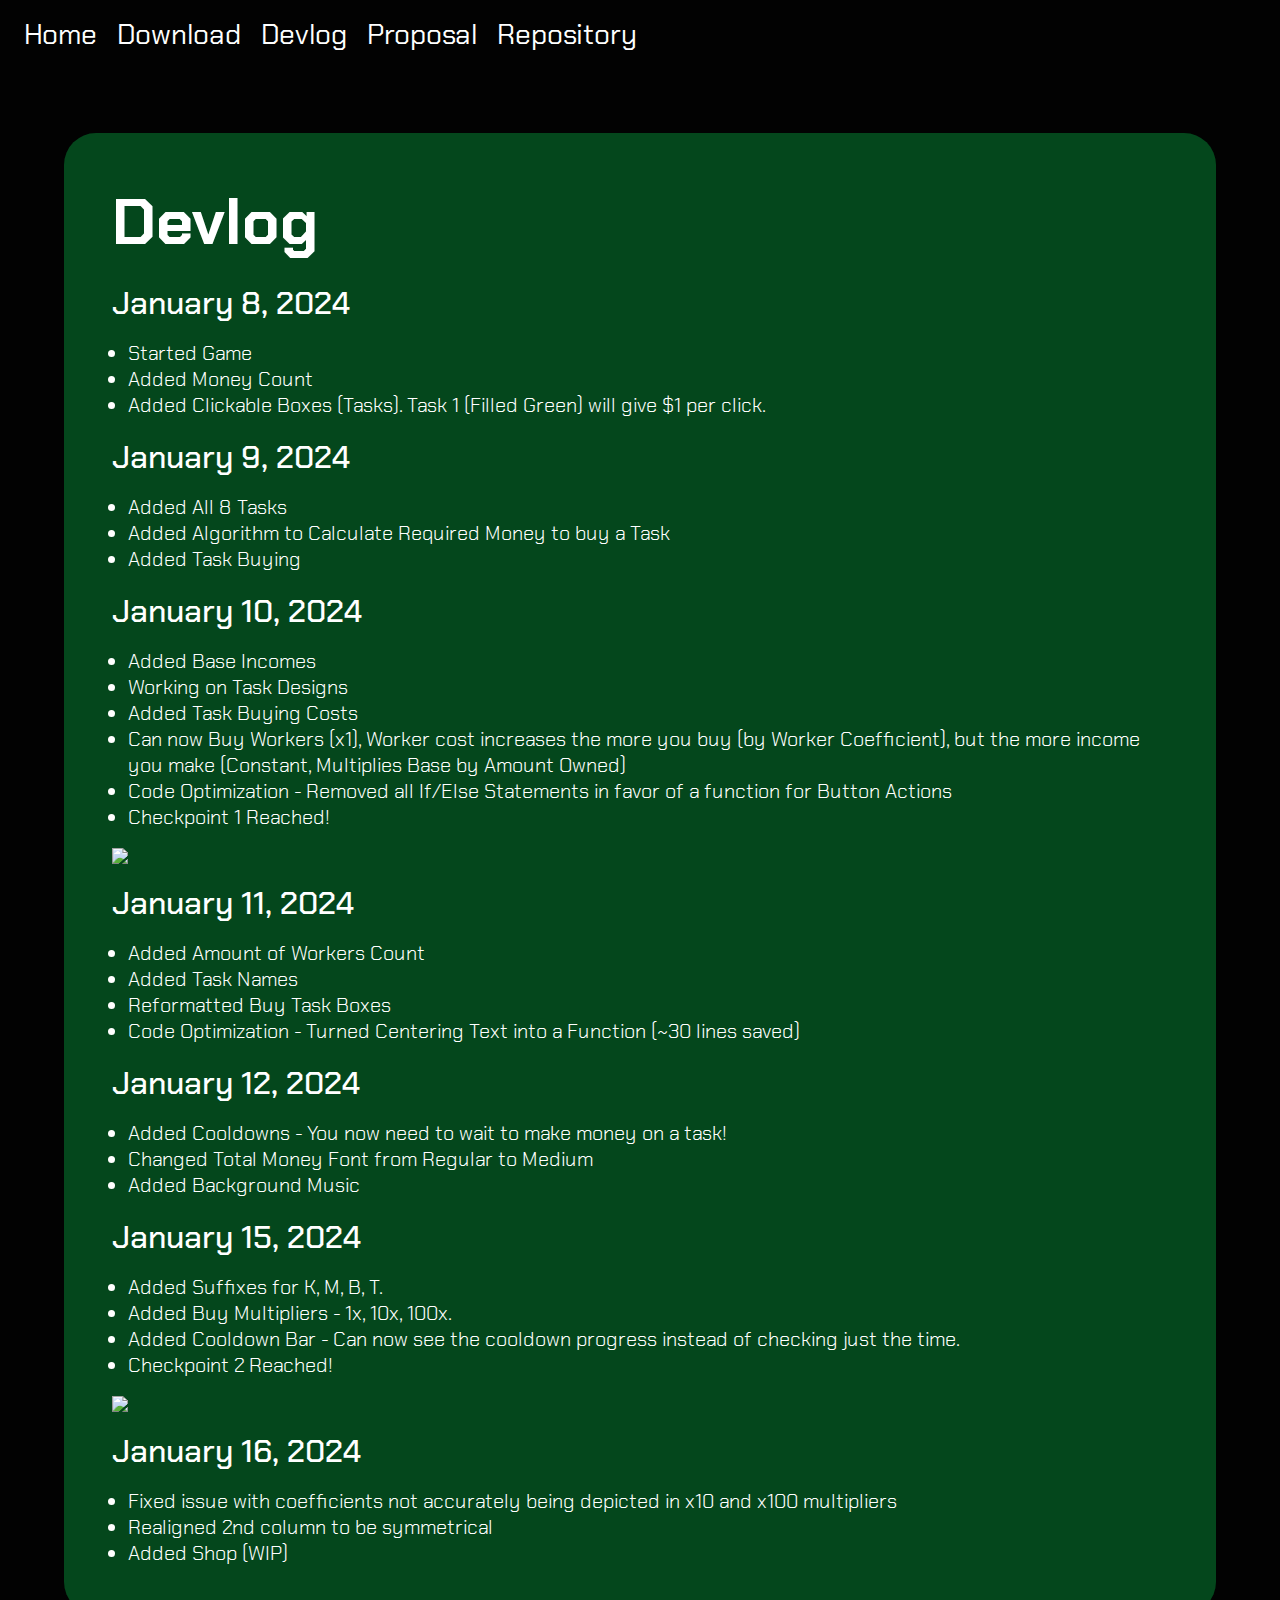
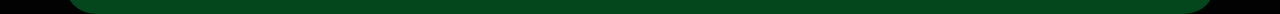
==== docs/devlog.html @ 82ff9766 "dadada" ====
<!DOCTYPE html>
<html lang="en">

<head>
    <meta charset="utf-8">
    <meta name="viewport" content="width=device-width, initial-scale=1">
    <title>Homepage - ByteBucks</title>

    <meta content="ah07.xyz" property="og:title" />
    <meta content="Anthony Huang's personal website." property="og:description" />
    <meta content="https://ah07.xyz" property="og:url" />
    <meta content="https://i.imgur.com/8QaFXJU.png" property="og:image" />

    <link rel="preconnect" href="https://fonts.googleapis.com">
    <link rel="preconnect" href="https://fonts.gstatic.com" crossorigin>
    <link href="https://fonts.googleapis.com/css2?family=Chakra+Petch:wght@300;400;500;600;700&display=swap" rel="stylesheet">

    <link rel="stylesheet" href="devlog.css">

    <style>
        body{
            background-size: cover;
            background-attachment: fixed;
            background-position: center;
            background-repeat: no-repeat;
            background-image: url("https://static.vecteezy.com/system/resources/previews/000/680/496/original/abstract-green-digital-geometric-lines-background.jpg")
        }
    </style>
</head>

<body>
    <header>
        <nav>
            <a href="/ICS3U1-FPT/">Home</a>
            <a href="">Download</a>
            <a href="devlog.html">Devlog</a>
            <a href="https://docs.google.com/document/d/1B6uVxqVd63c_NaDsJYvS77bWntiUref324NQU8CToC8/edit?usp=sharing">Proposal</a>
            <a href="https://github.com/anthonyhuang07/ICS3U1-FPT">Repository</a>
        </nav>
    </header>
    <main>
        <h1>Devlog</h1>
        <br>
        <h2>January 8, 2024</h2>
        <p>
            <ul>
                <li>Started Game</li>
                <li>Added Money Count</li>
                <li>Added Clickable Boxes (Tasks). Task 1 (Filled Green) will give $1 per click.</li>
            </ul>
        </p>
        <br>
        <h2>January 9, 2024</h2>
        <p>
            <ul>
                <li>Added All 8 Tasks</li>
                <li>Added Algorithm to Calculate Required Money to buy a Task</li>
                <li>Added Task Buying</li>
            </ul>
        </p>
        <br>
        <h2>January 10, 2024</h2>
        <p>
            <ul>
                <li>Added Base Incomes</li>
                <li>Working on Task Designs</li>
                <li>Added Task Buying Costs</li>
                <li>Can now Buy Workers (x1), Worker cost increases the more you buy (by Worker Coefficient), but the more income you make (Constant, Multiplies Base by Amount Owned)</li>
                <li>Code Optimization - Removed all If/Else Statements in favor of a function for Button Actions</li>
                <li>Checkpoint 1 Reached!</li>
            </ul>
        </p>
        <br>
        <img src="/ICS3U1-FPT/assets/images/checkpoint1.png" width="720"/>
        <br>
        <h2>January 11, 2024</h2>
        <p>
            <ul>
                <li>Added Amount of Workers Count</li>
                <li>Added Task Names</li>
                <li>Reformatted Buy Task Boxes</li>
                <li>Code Optimization - Turned Centering Text into a Function (~30 lines saved)</li>
            </ul>
        </p>
        <br>
        <h2>January 12, 2024</h2>
        <p>
            <ul>
                <li>Added Cooldowns - You now need to wait to make money on a task!</li>
                <li>Changed Total Money Font from Regular to Medium</li>
                <li>Added Background Music</li>
            </ul>
        </p>
        <br>
        <h2>January 15, 2024</h2>
        <p>
            <ul>
                <li>Added Suffixes for K, M, B, T.</li>
                <li>Added Buy Multipliers - 1x, 10x, 100x.</li>
                <li>Added Cooldown Bar - Can now see the cooldown progress instead of checking just the time.</li>
                <li>Checkpoint 2 Reached!</li>
            </ul>
        </p>
        <br>
        <img src="/ICS3U1-FPT/assets/images/checkpoint2.jpg" width="720"/>
        <br>
        <h2>January 16, 2024</h2>
        <p>
            <ul>
                <li>Fixed issue with coefficients not accurately being depicted in x10 and x100 multipliers</li>
                <li>Realigned 2nd column to be symmetrical</li>
                <li>Added Shop (WIP)</li>
            </ul>
        </p>
    </main>
</body>
---- docs/devlog.css ----
*,
*:after,
*:before {
    outline: none;
    -webkit-box-sizing: border-box;
    -moz-box-sizing: border-box;
    box-sizing: border-box;
    padding: 0;
    margin: 0;
}

html {
    position: relative;
}

body {
    height: 100vmin;
    margin: 0;
    position: relative;
    background-color: #020202;
}

header {
    background-color:#020202;
    width: 100%;
    display: flex;
    padding: 1rem;
} header nav a{
    font-size: 1.75em;
    color: white;
    text-decoration: none;
    margin: 0.5rem;
    font-family: 'Chakra Petch', monospace;
    font-weight: 400;
}

main {
    min-height: 100vh;
    display: flex;
    justify-content: flex-start;
    flex-direction: column;
    align-items: flex-start;
    margin: 4rem;
    padding: 3rem;
    background-color: #04471C;
    border-radius: 2rem;
    
} main h1{
    font-size: 4em;
    color: white;
    font-family: 'Chakra Petch', monospace;
    font-weight: 700;
} main h2{
    font-size: 2em;
    color: white;
    margin-bottom: 1rem;
    font-family: 'Chakra Petch', monospace;
    font-weight: 500;
} main p{
    color: white;
    font-size: 1.25em;
    font-family: 'Chakra Petch', monospace;
    font-weight: 300;
} main li{
    color: white;
    margin-left: 1rem;
    font-size: 1.25em;
    font-family: 'Chakra Petch', monospace;
    font-weight: 300;
}
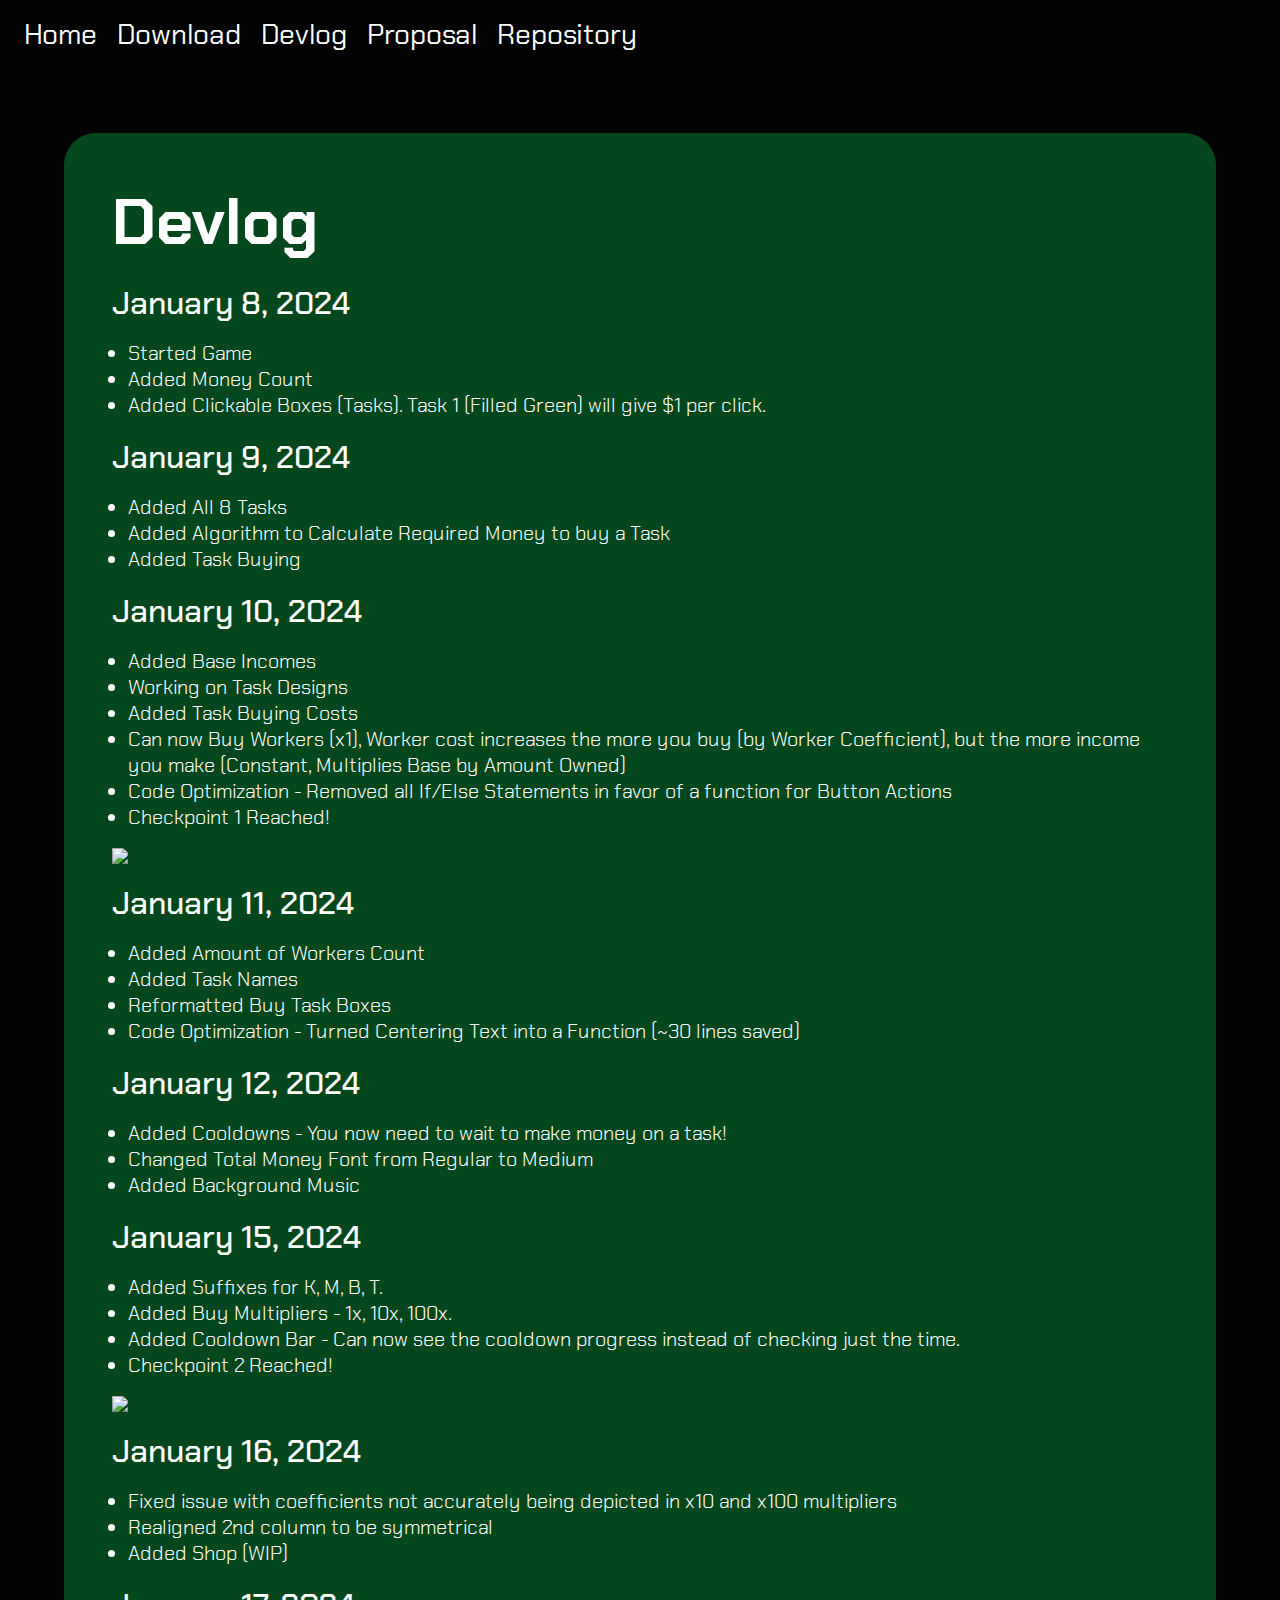
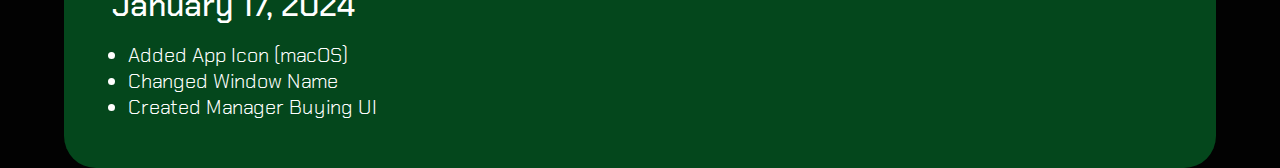
==== commit 4c741427: "date" ====
--- a/docs/devlog.html
+++ b/docs/devlog.html
@@ -112,5 +112,14 @@
                 <li>Added Shop (WIP)</li>
             </ul>
         </p>
+        <br>
+        <h2>January 17, 2024</h2>
+        <p>
+            <ul>
+                <li>Added App Icon (macOS)</li>
+                <li>Changed Window Name</li>
+                <li>Created Manager Buying UI</li>
+            </ul>
+        </p>
     </main>
 </body>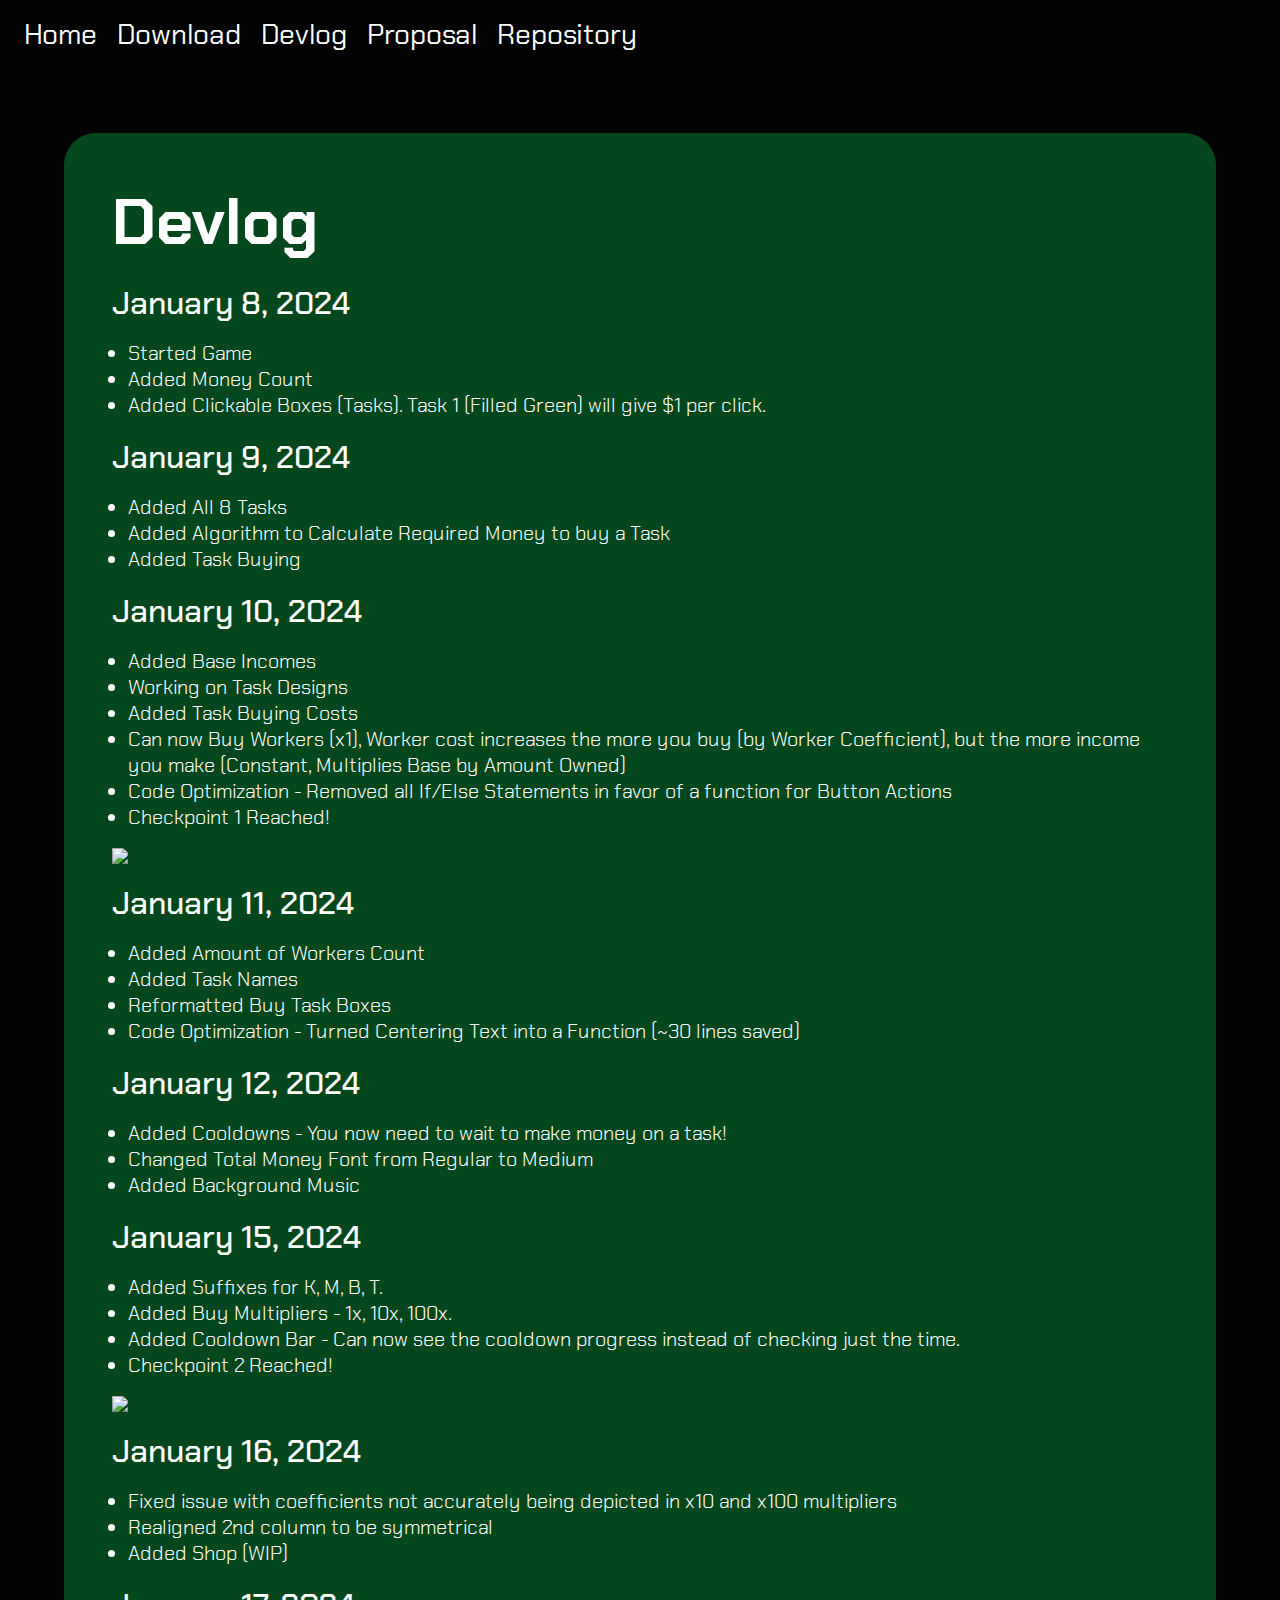
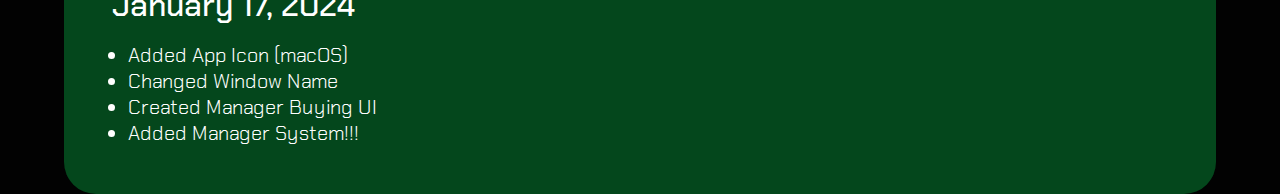
==== commit 681ea7e9: "manager" ====
--- a/docs/devlog.html
+++ b/docs/devlog.html
@@ -119,6 +119,7 @@
                 <li>Added App Icon (macOS)</li>
                 <li>Changed Window Name</li>
                 <li>Created Manager Buying UI</li>
+                <li>Added Manager System!!!</li>
             </ul>
         </p>
     </main>
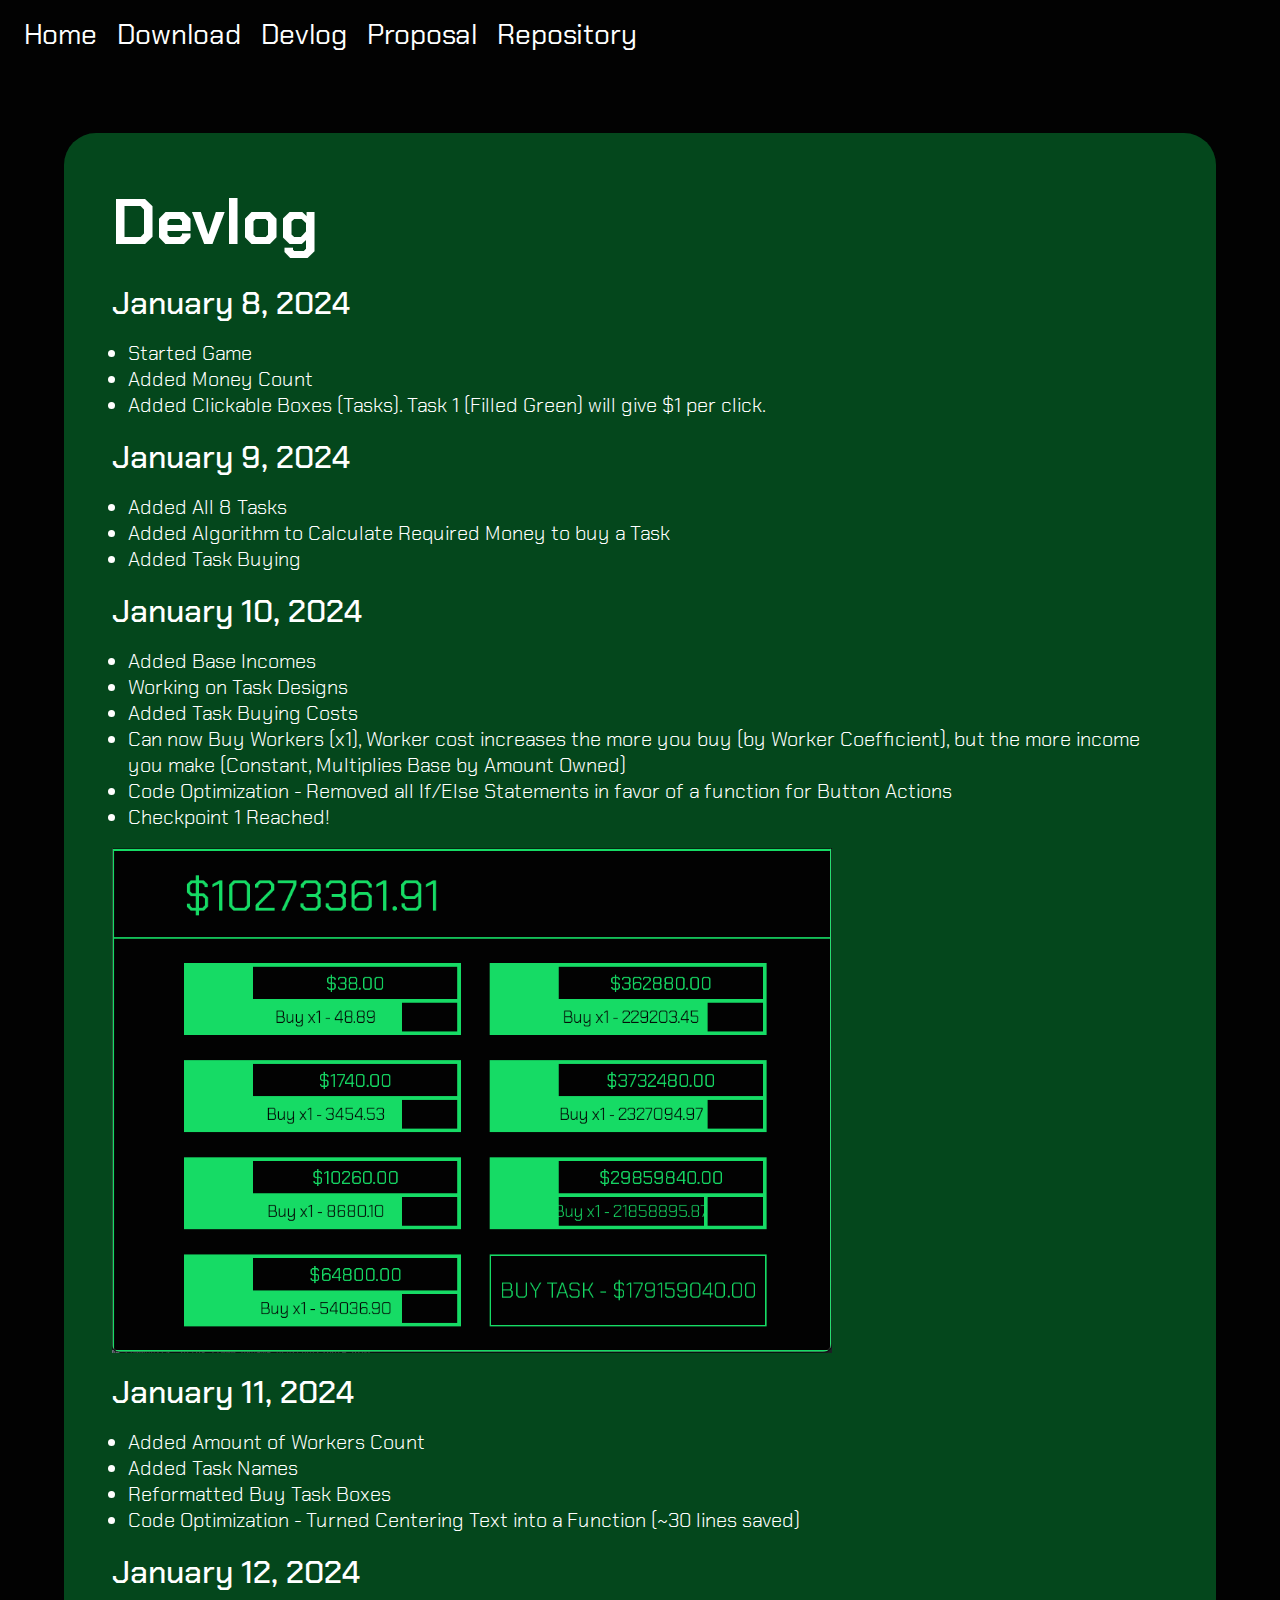
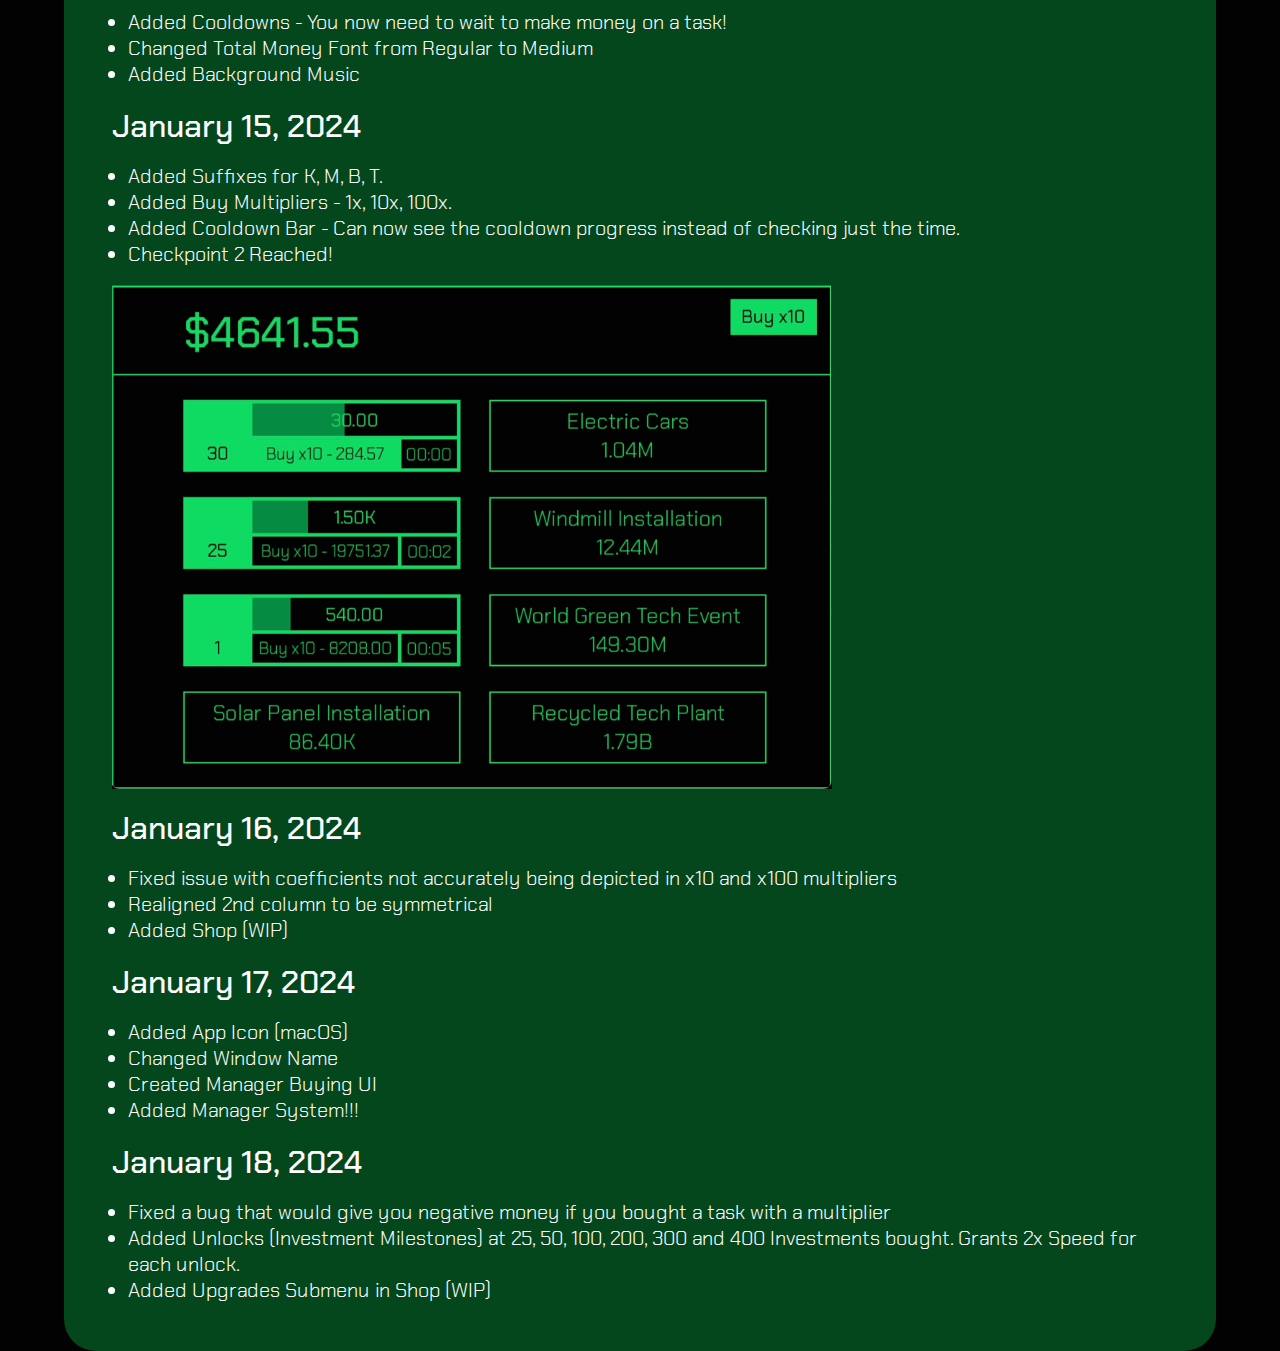
==== commit 1638fa1a: "LIGHT" ====
--- a/docs/devlog.html
+++ b/docs/devlog.html
@@ -6,10 +6,10 @@
     <meta name="viewport" content="width=device-width, initial-scale=1">
     <title>Homepage - ByteBucks</title>
 
-    <meta content="ah07.xyz" property="og:title" />
-    <meta content="Anthony Huang's personal website." property="og:description" />
-    <meta content="https://ah07.xyz" property="og:url" />
-    <meta content="https://i.imgur.com/8QaFXJU.png" property="og:image" />
+    <meta content="ByteBucks" property="og:title" />
+    <meta content="Profit, Preserve, Progress" property="og:description" />
+    <meta content="https://ah07.xyz/ICS3U1-FPT" property="og:url" />
+    <meta content="../assets/images/icon_512x512@2x.png" property="og:image" />
 
     <link rel="preconnect" href="https://fonts.googleapis.com">
     <link rel="preconnect" href="https://fonts.gstatic.com" crossorigin>
@@ -71,7 +71,7 @@
             </ul>
         </p>
         <br>
-        <img src="/ICS3U1-FPT/assets/images/checkpoint1.png" width="720"/>
+        <img src="../assets/images/checkpoint1.png" width="720"/>
         <br>
         <h2>January 11, 2024</h2>
         <p>
@@ -102,7 +102,7 @@
             </ul>
         </p>
         <br>
-        <img src="/ICS3U1-FPT/assets/images/checkpoint2.jpg" width="720"/>
+        <img src="../assets/images/checkpoint2.jpg" width="720"/>
         <br>
         <h2>January 16, 2024</h2>
         <p>
@@ -122,5 +122,14 @@
                 <li>Added Manager System!!!</li>
             </ul>
         </p>
+        <br>
+        <h2>January 18, 2024</h2>
+        <p>
+            <ul>
+                <li>Fixed a bug that would give you negative money if you bought a task with a multiplier</li>
+                <li>Added Unlocks (Investment Milestones) at 25, 50, 100, 200, 300 and 400 Investments bought. Grants 2x Speed for each unlock.</li>
+                <li>Added Upgrades Submenu in Shop (WIP)</li>
+            </ul>
+        </p>
     </main>
 </body>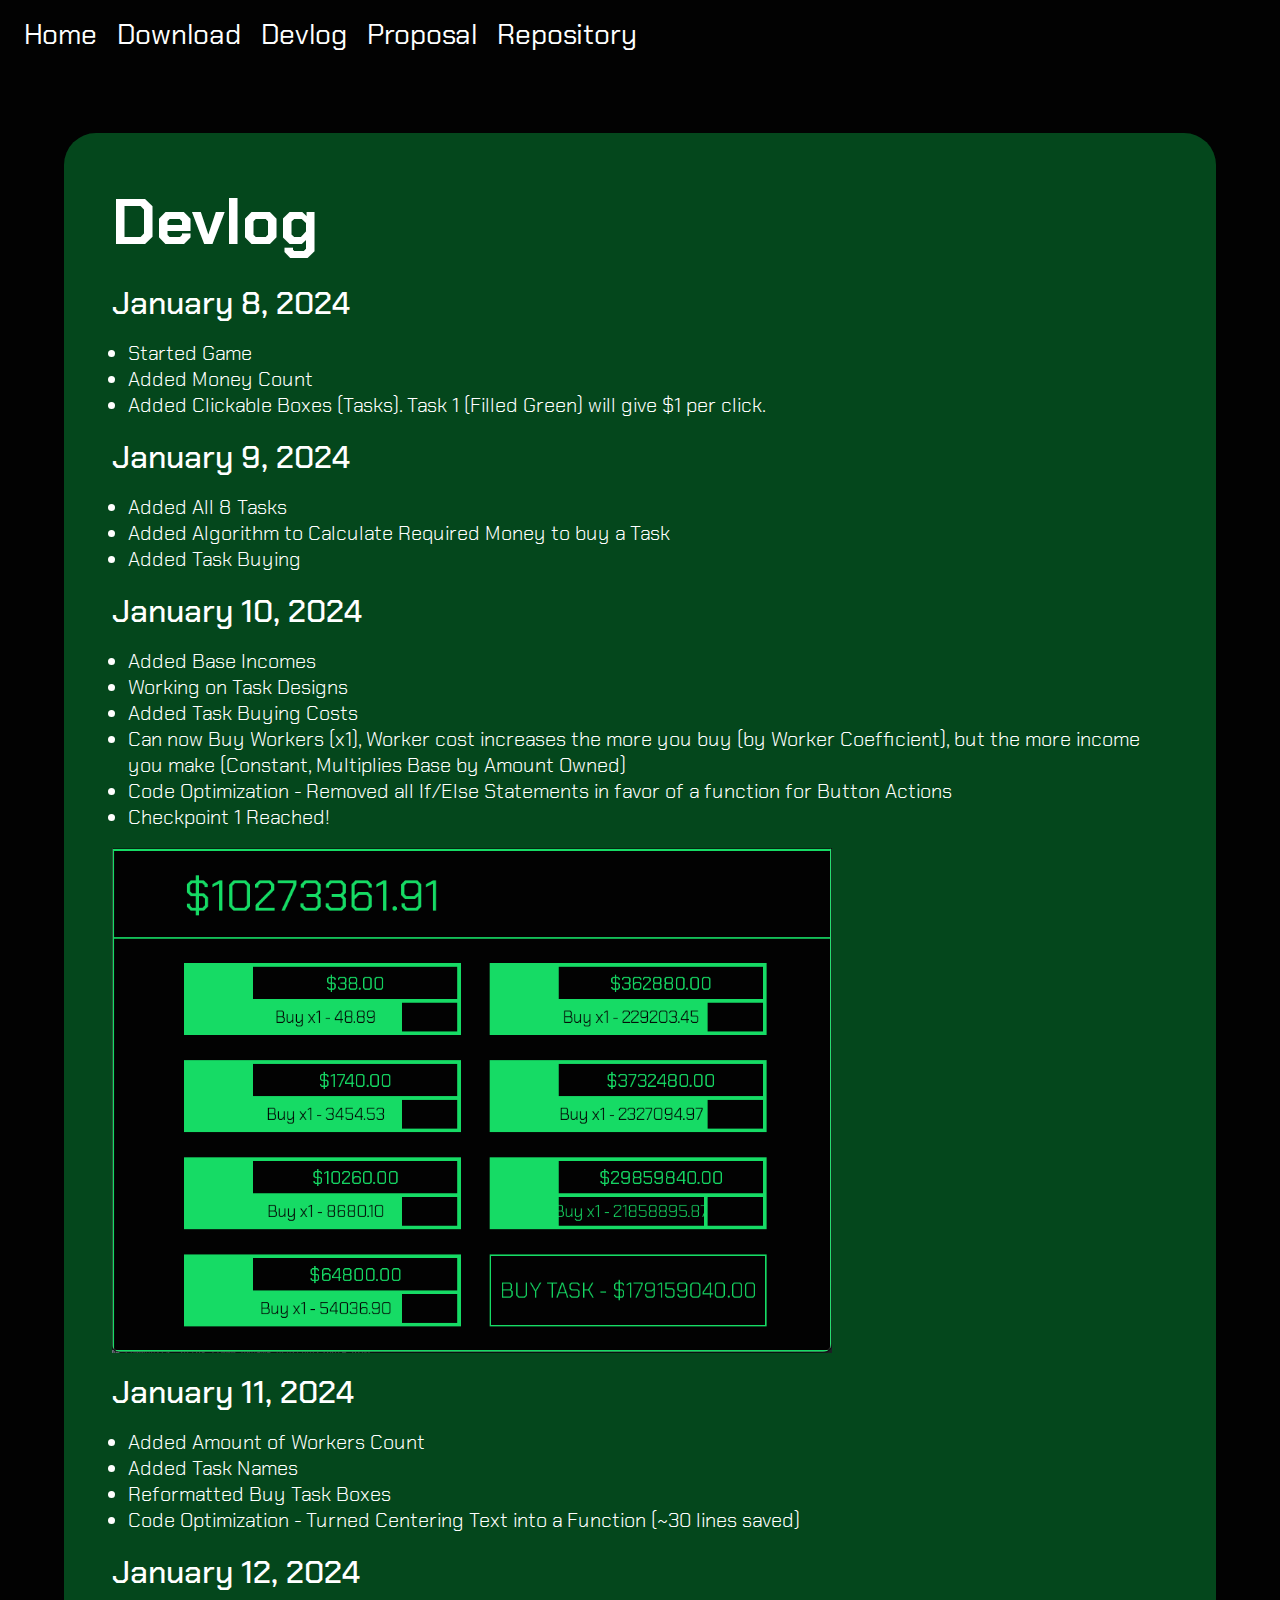
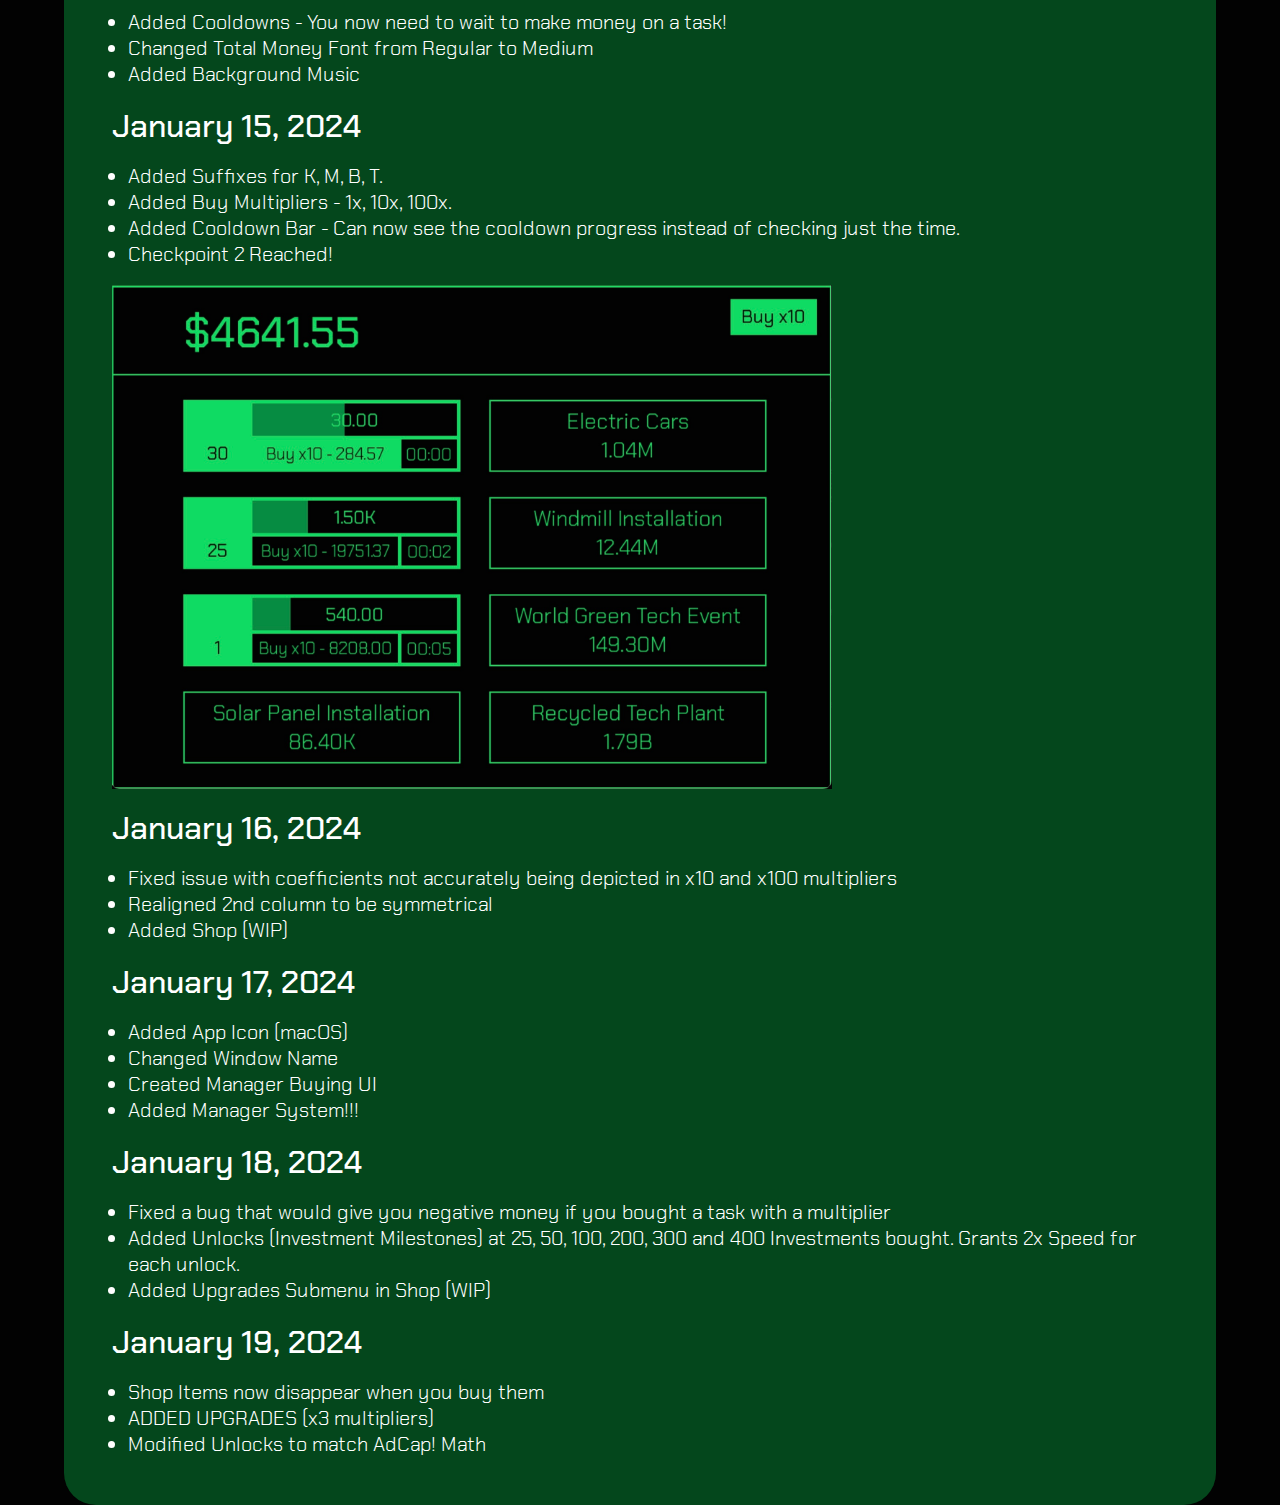
==== commit 27199985: "bsaically done lol" ====
--- a/docs/devlog.html
+++ b/docs/devlog.html
@@ -131,5 +131,14 @@
                 <li>Added Upgrades Submenu in Shop (WIP)</li>
             </ul>
         </p>
+        <br>
+        <h2>January 19, 2024</h2>
+        <p>
+            <ul>
+                <li>Shop Items now disappear when you buy them</li>
+                <li>ADDED UPGRADES (x3 multipliers)</li>
+                <li>Modified Unlocks to match AdCap! Math</li>
+            </ul>
+        </p>
     </main>
 </body>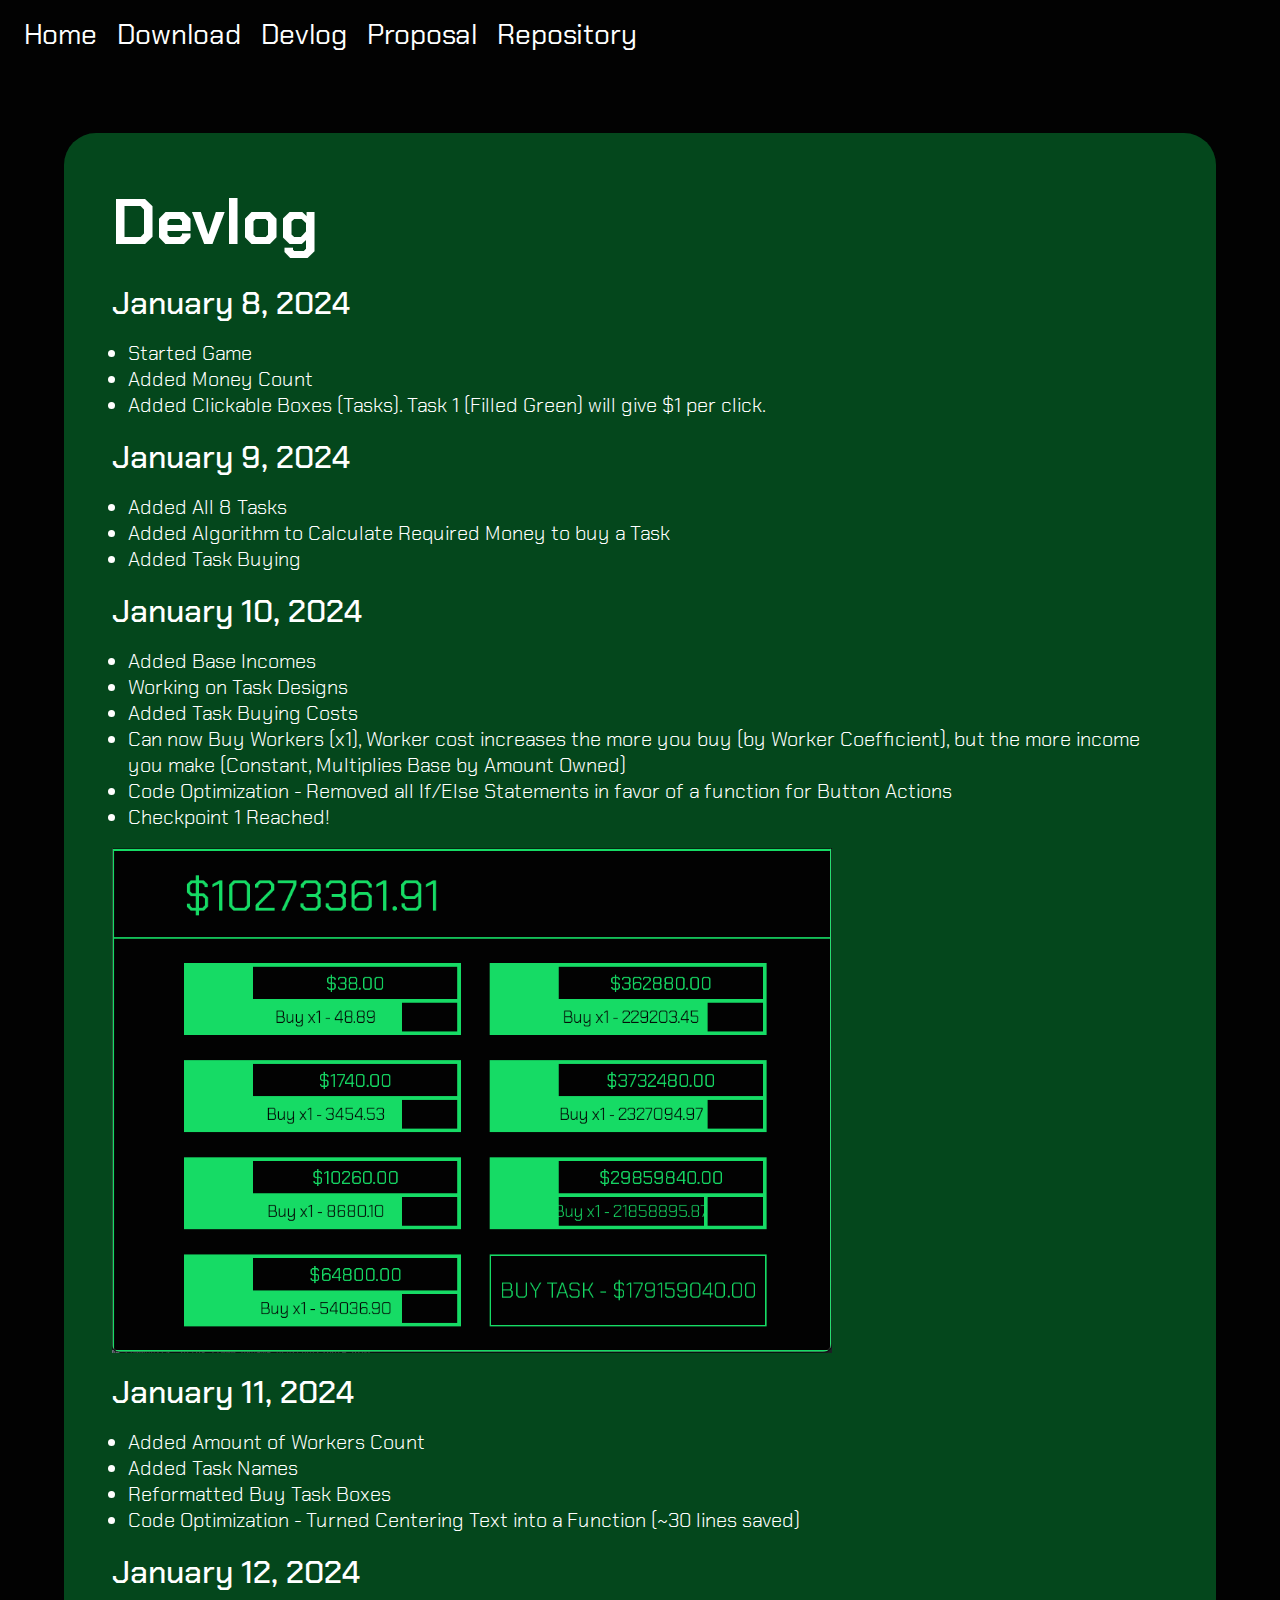
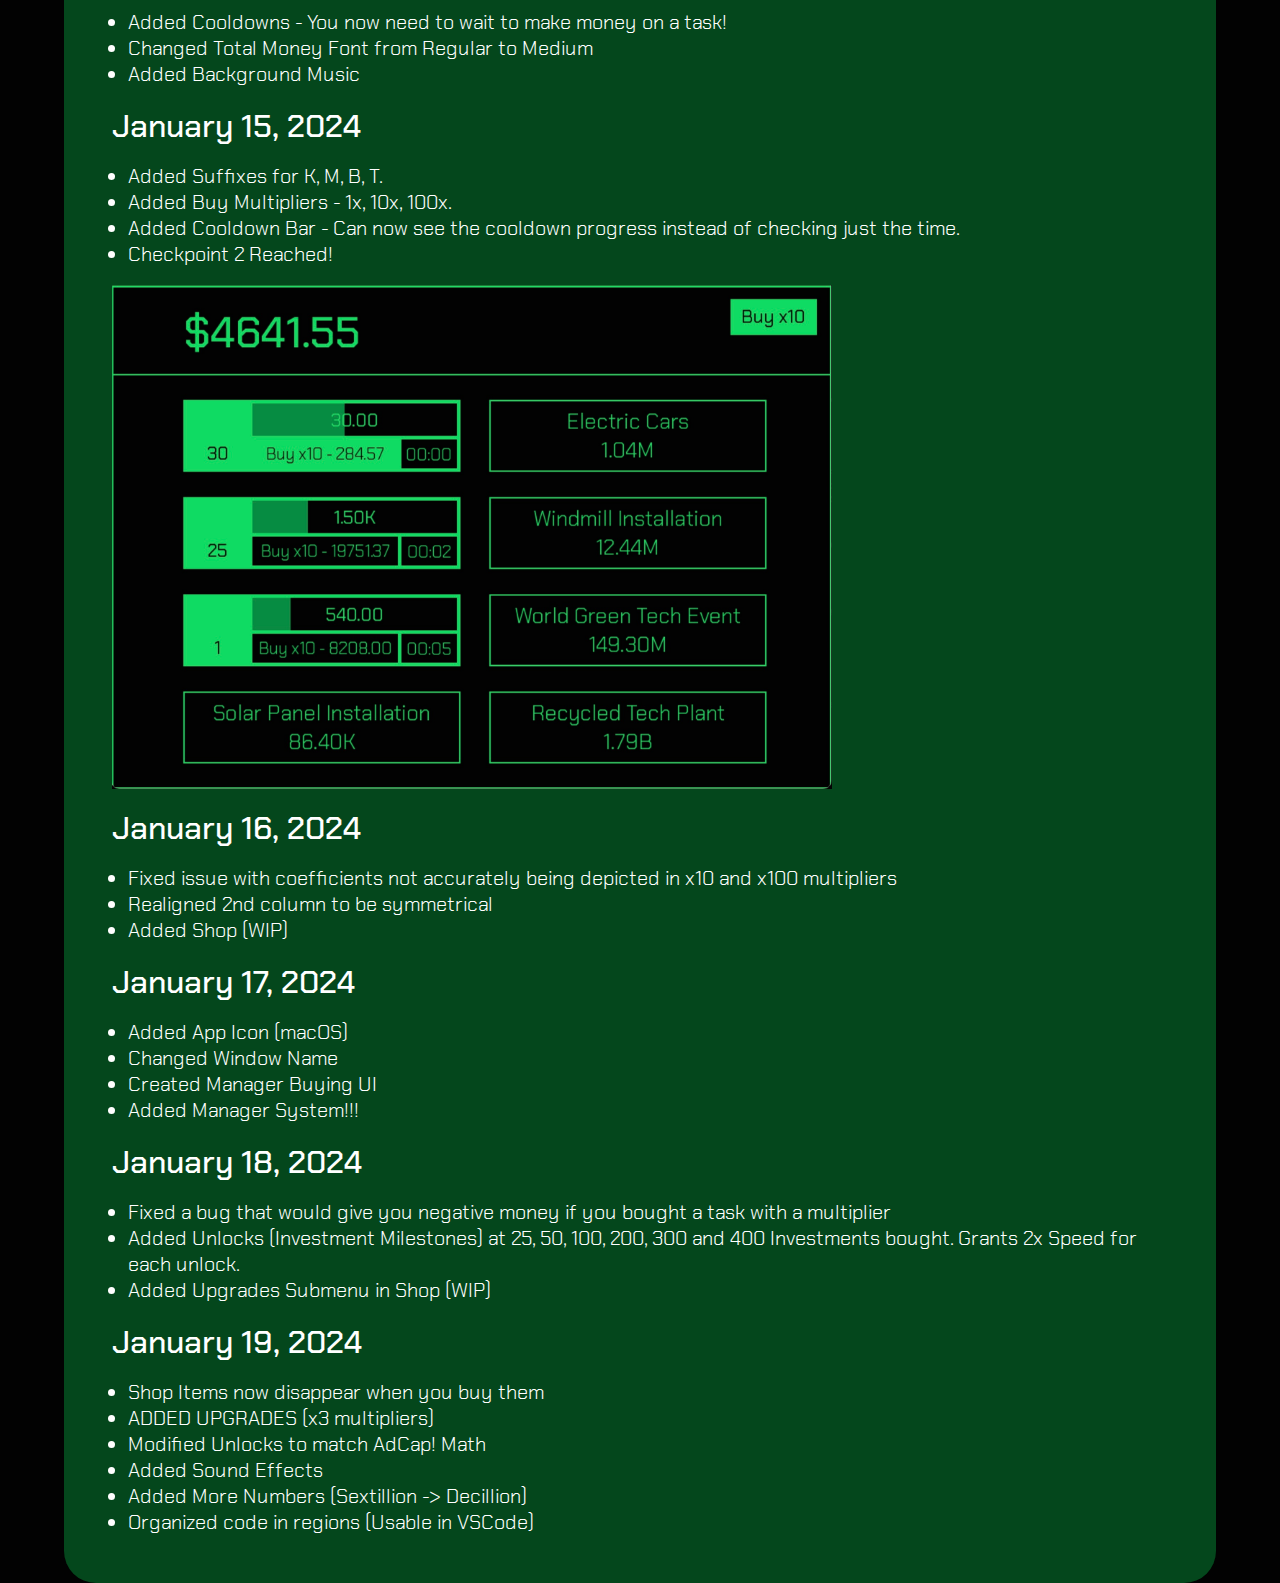
==== commit 8f6ed9f7: "whatever" ====
--- a/docs/devlog.html
+++ b/docs/devlog.html
@@ -138,6 +138,9 @@
                 <li>Shop Items now disappear when you buy them</li>
                 <li>ADDED UPGRADES (x3 multipliers)</li>
                 <li>Modified Unlocks to match AdCap! Math</li>
+                <li>Added Sound Effects</li>
+                <li>Added More Numbers (Sextillion -> Decillion)</li>
+                <li>Organized code in regions (Usable in VSCode)</li>
             </ul>
         </p>
     </main>
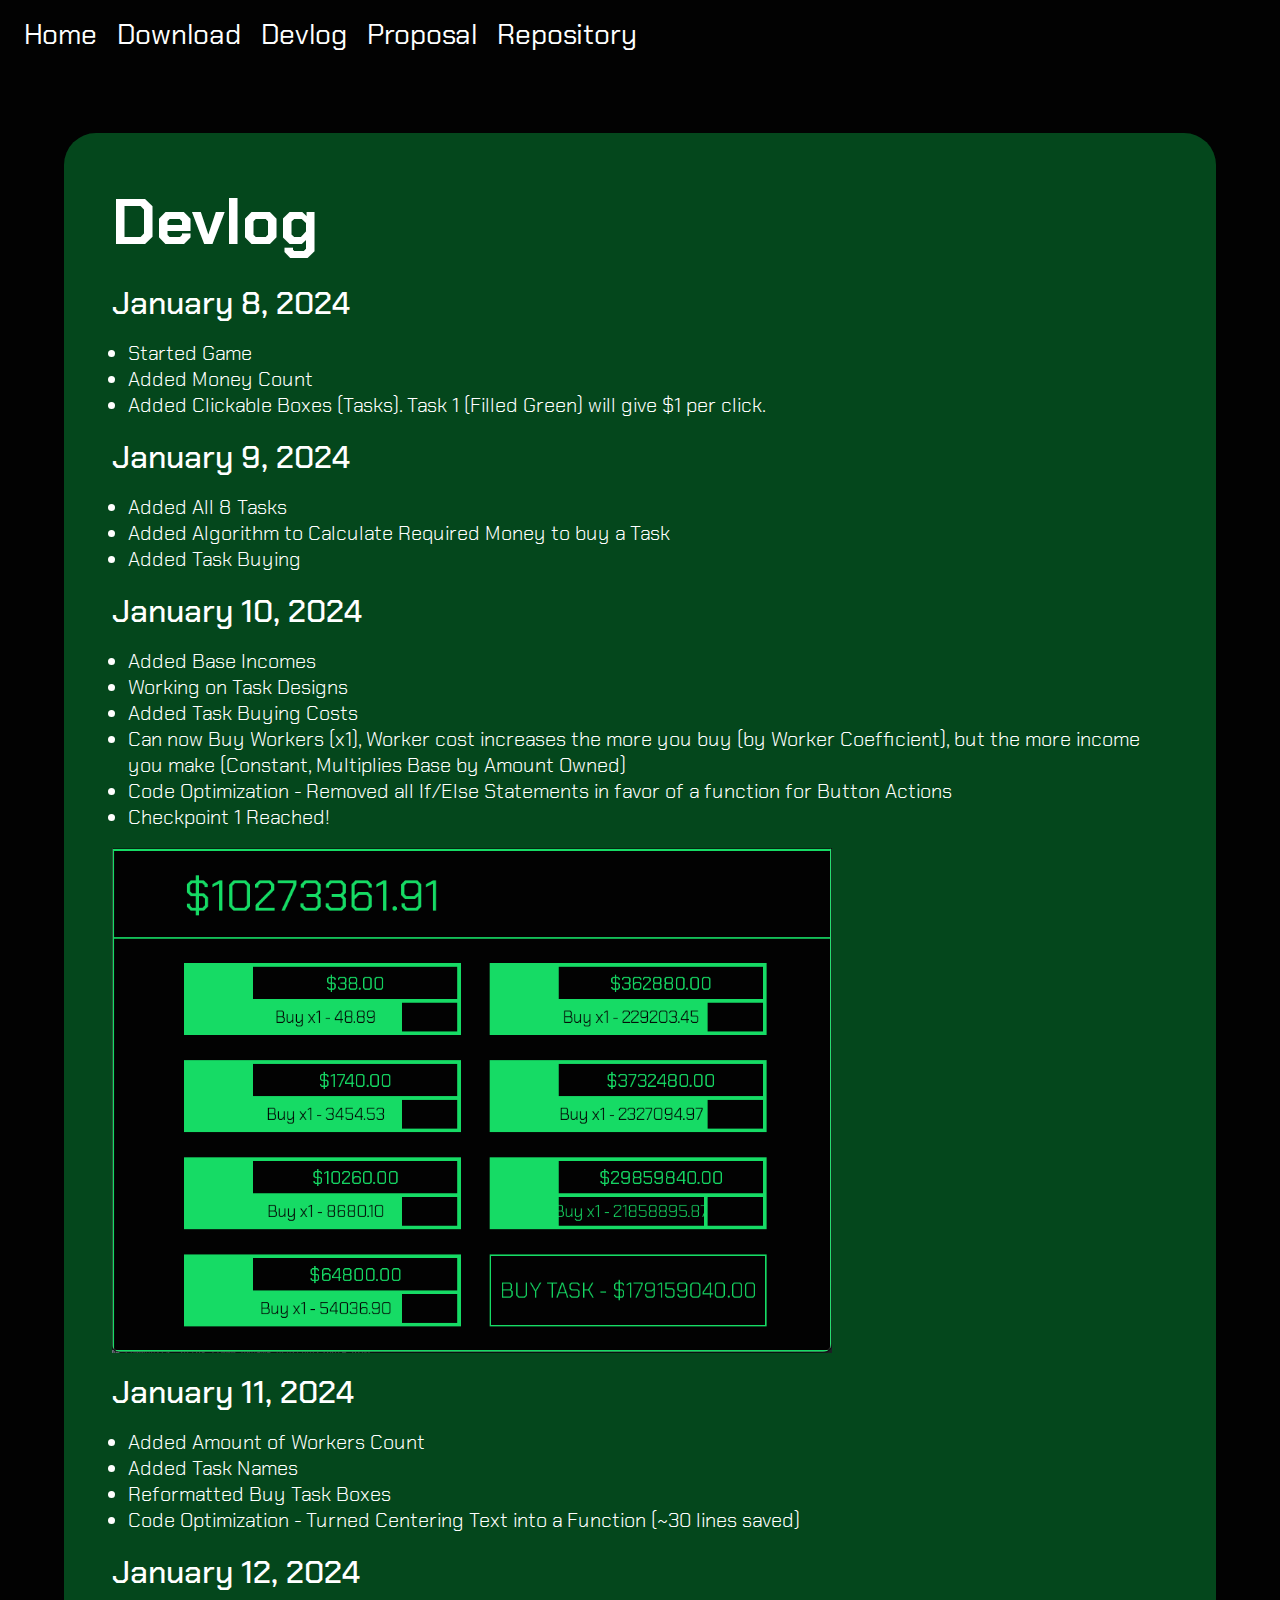
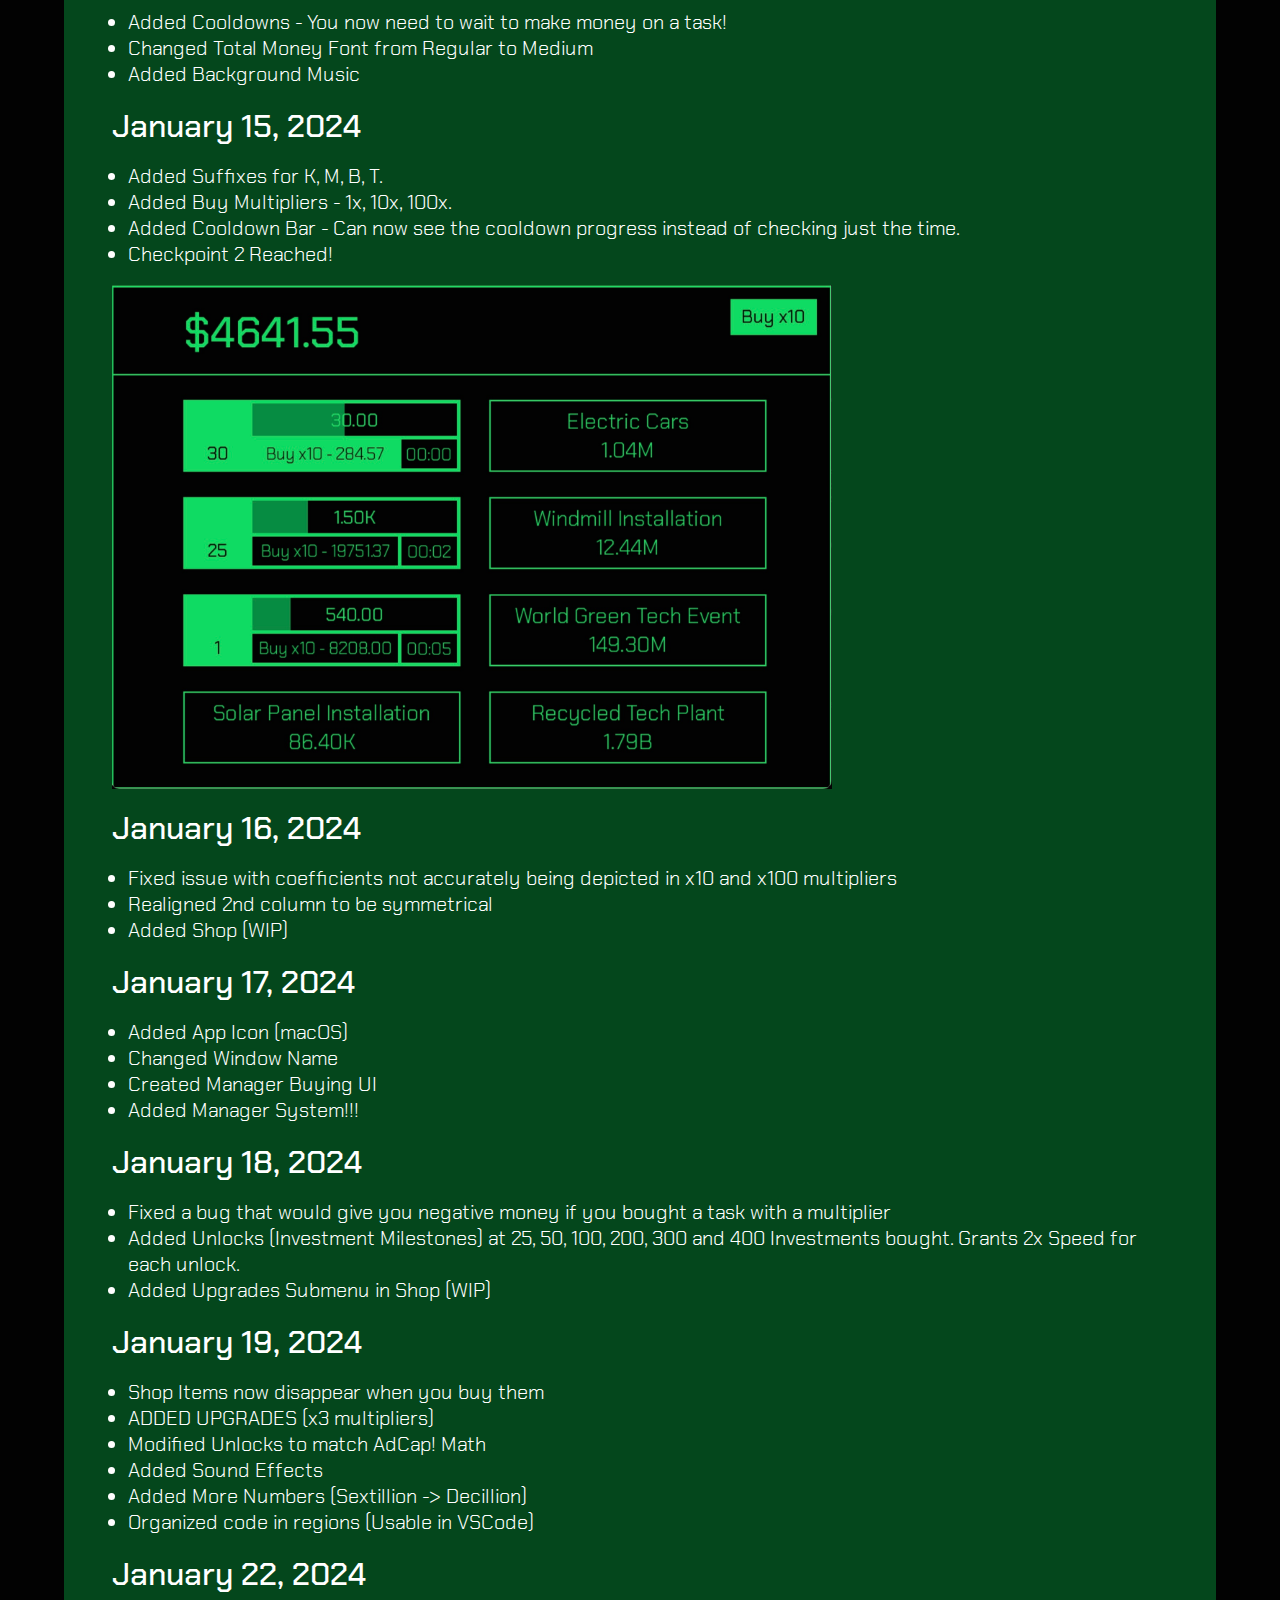
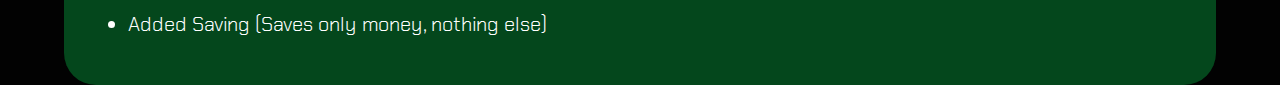
==== commit e8ea44ac: "ichinichi dake" ====
--- a/docs/devlog.html
+++ b/docs/devlog.html
@@ -143,5 +143,12 @@
                 <li>Organized code in regions (Usable in VSCode)</li>
             </ul>
         </p>
+        <br>
+        <h2>January 22, 2024</h2>
+        <p>
+            <ul>
+                <li>Added Saving (Saves only money, nothing else)</li>
+            </ul>
+        </p>
     </main>
 </body>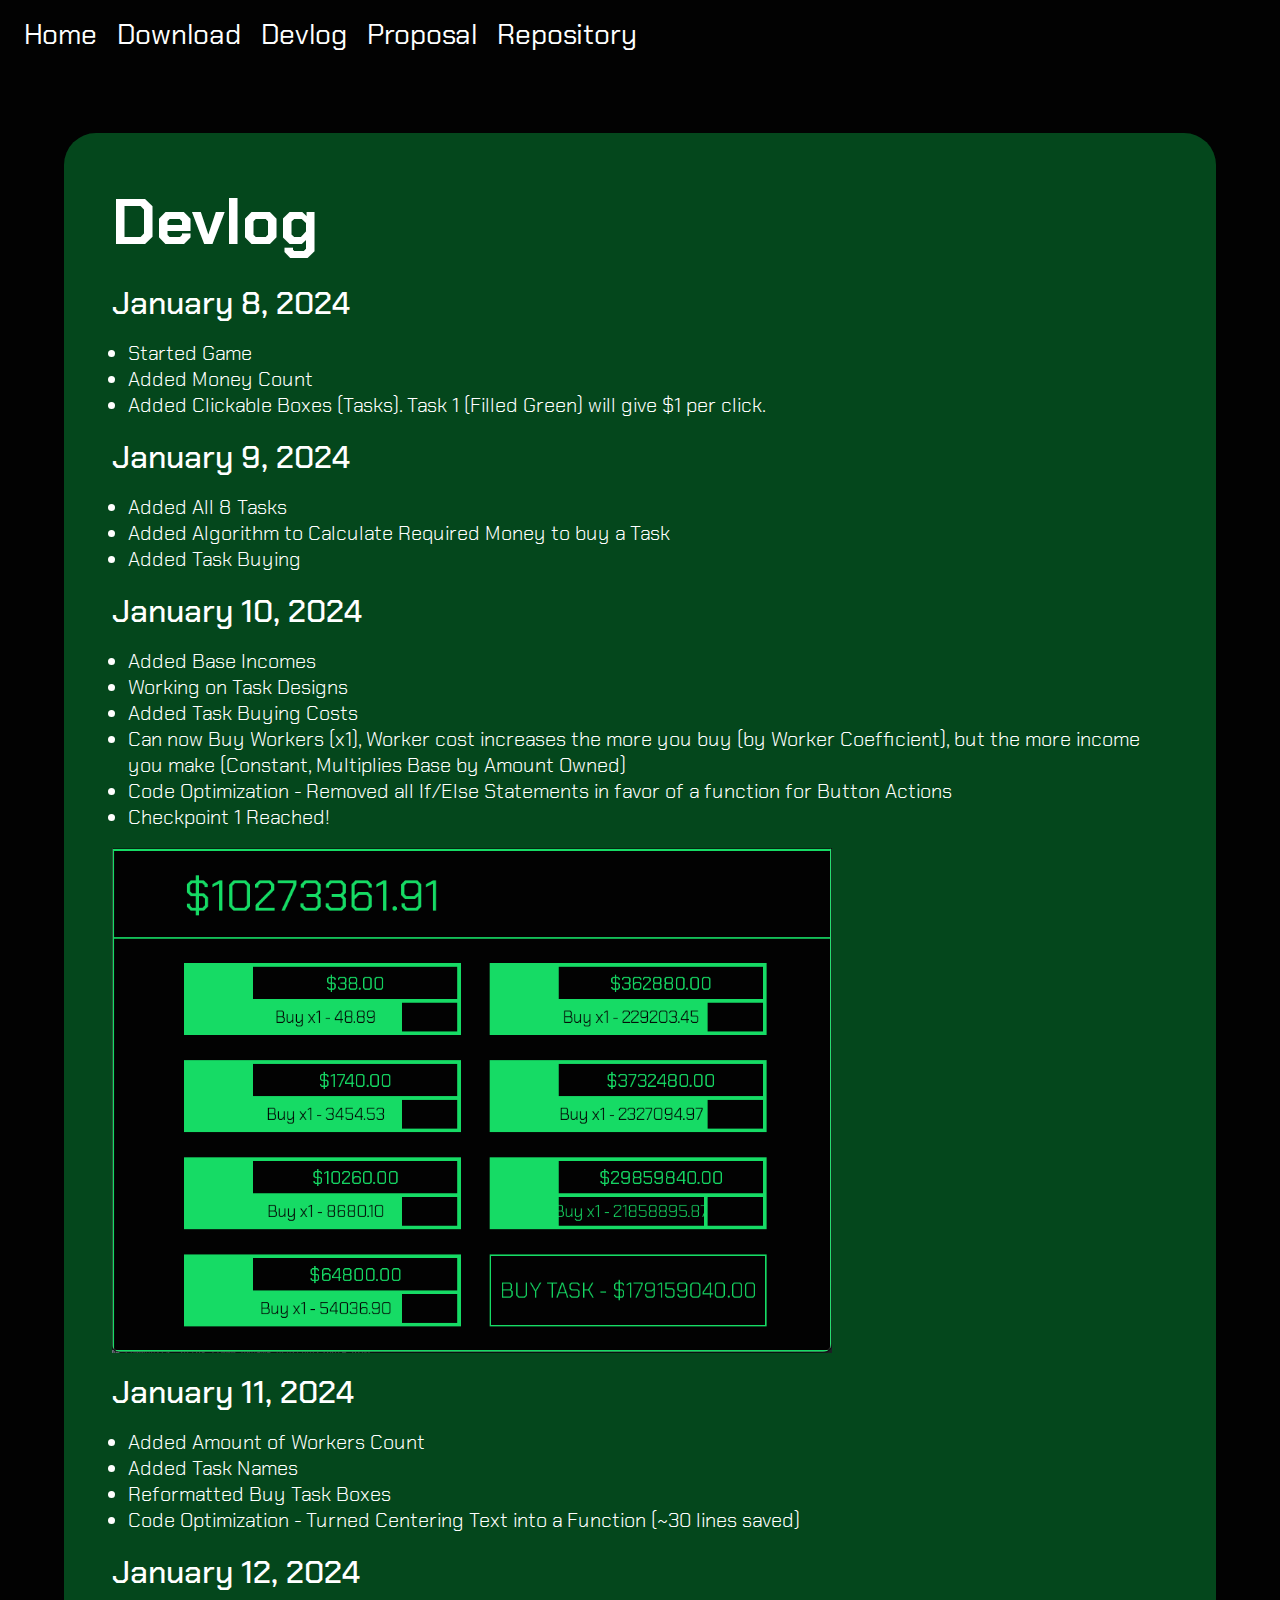
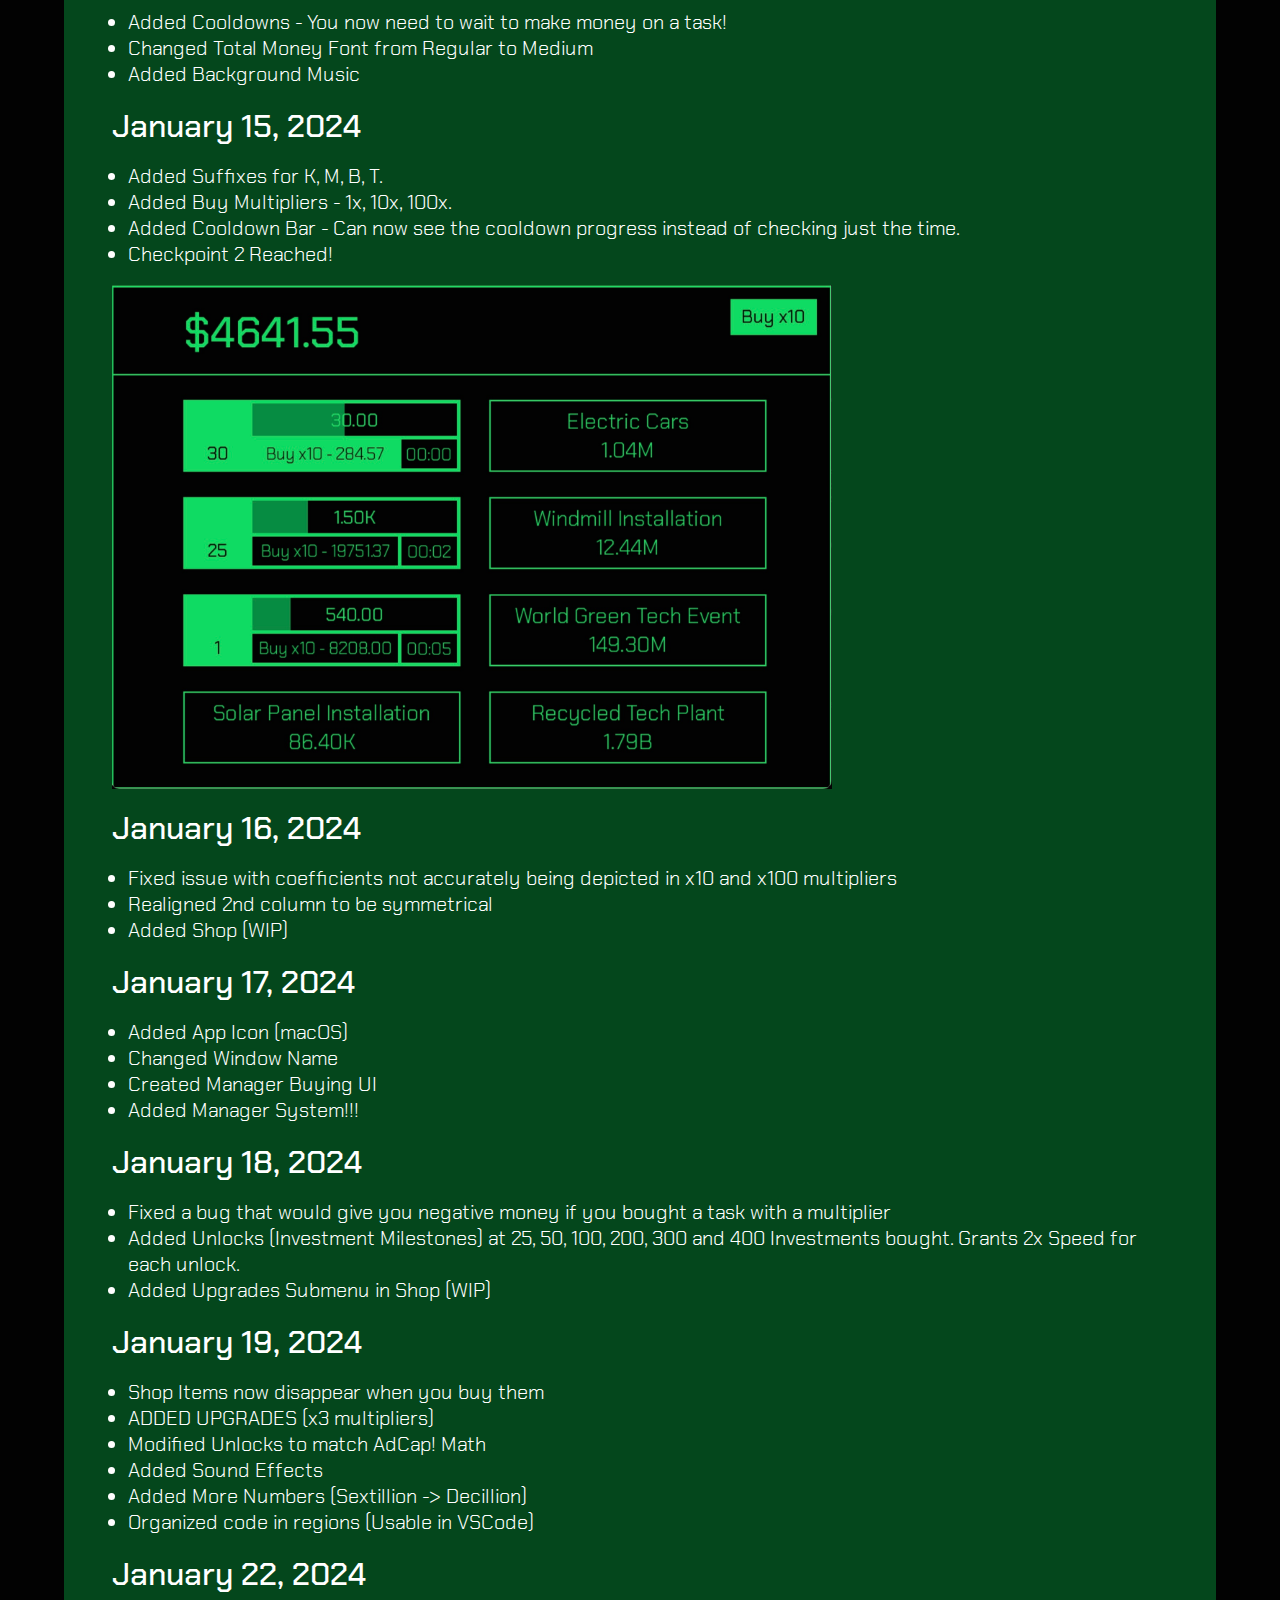
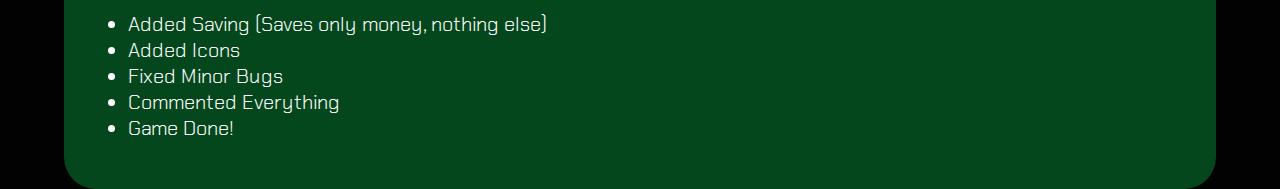
==== commit 646f14c1: "dine" ====
--- a/docs/devlog.html
+++ b/docs/devlog.html
@@ -148,6 +148,10 @@
         <p>
             <ul>
                 <li>Added Saving (Saves only money, nothing else)</li>
+                <li>Added Icons</li>
+                <li>Fixed Minor Bugs</li>
+                <li>Commented Everything</li>
+                <li>Game Done!</li>
             </ul>
         </p>
     </main>
